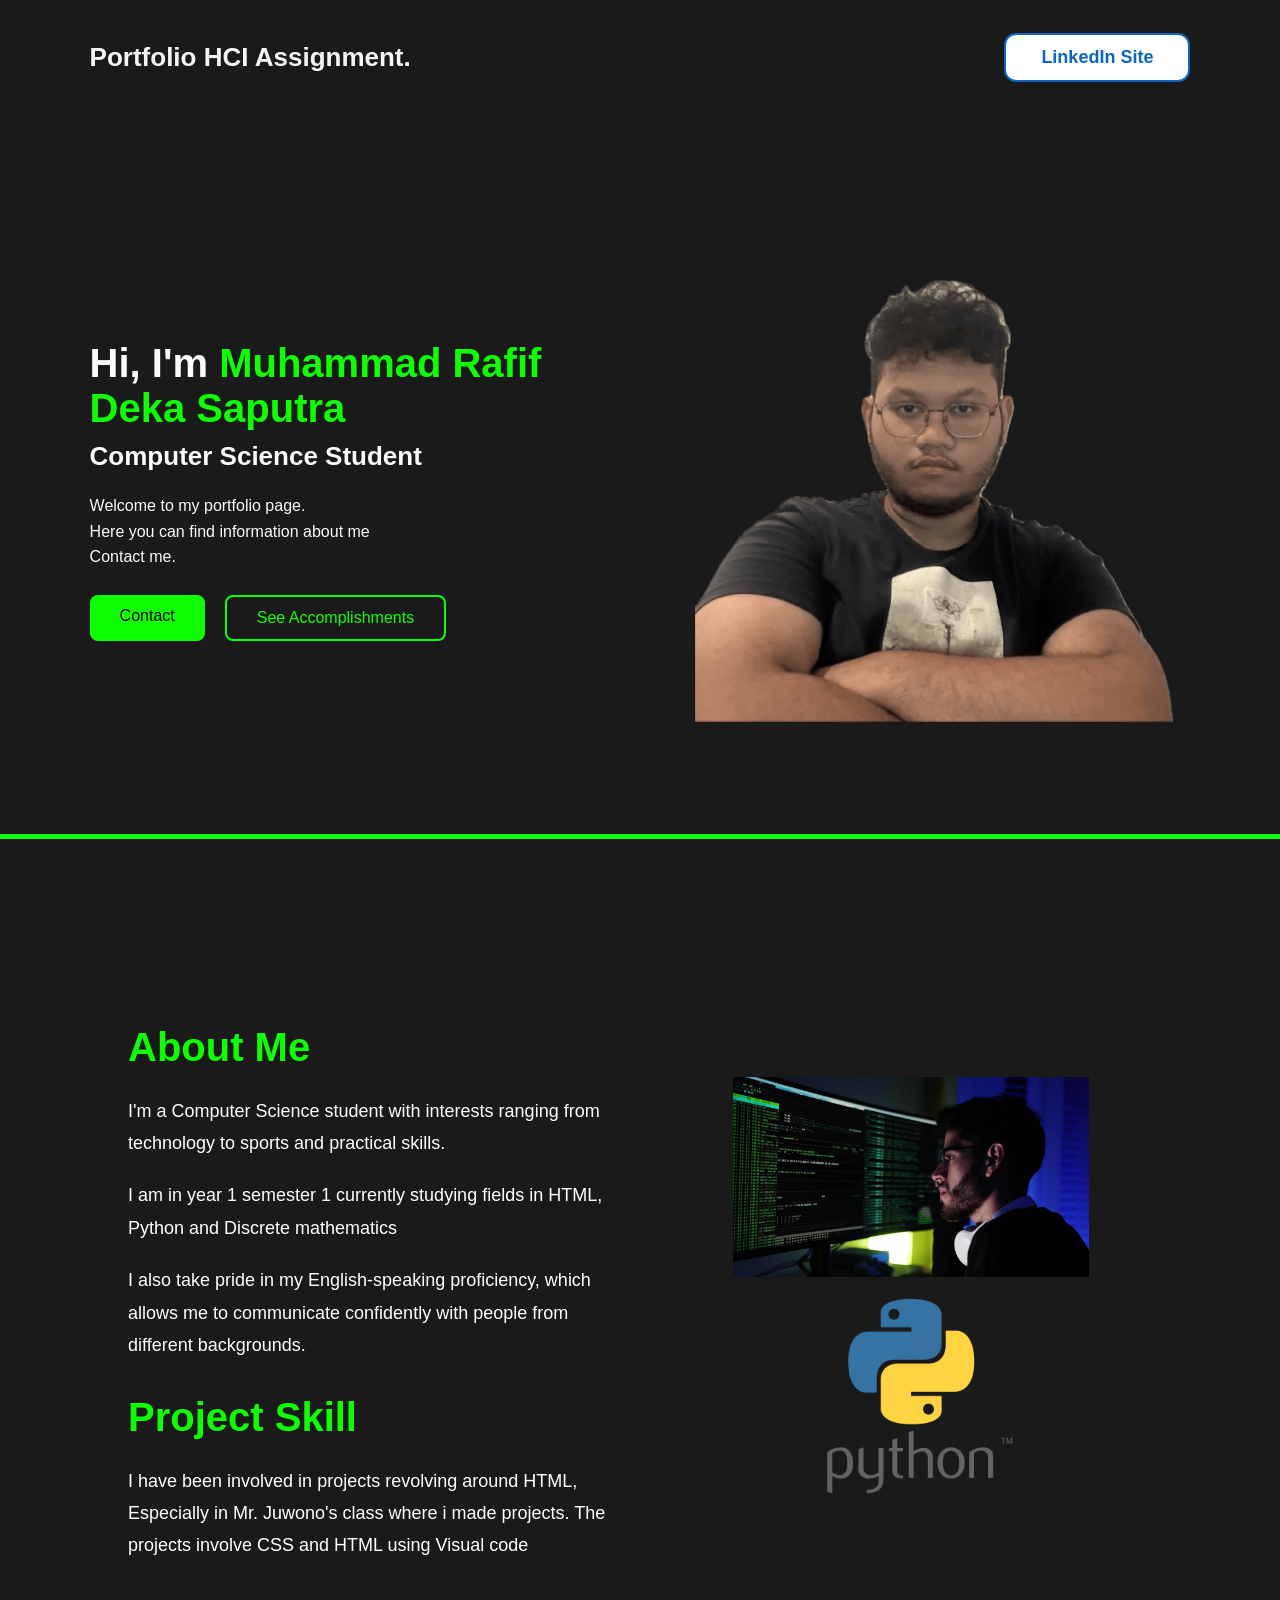
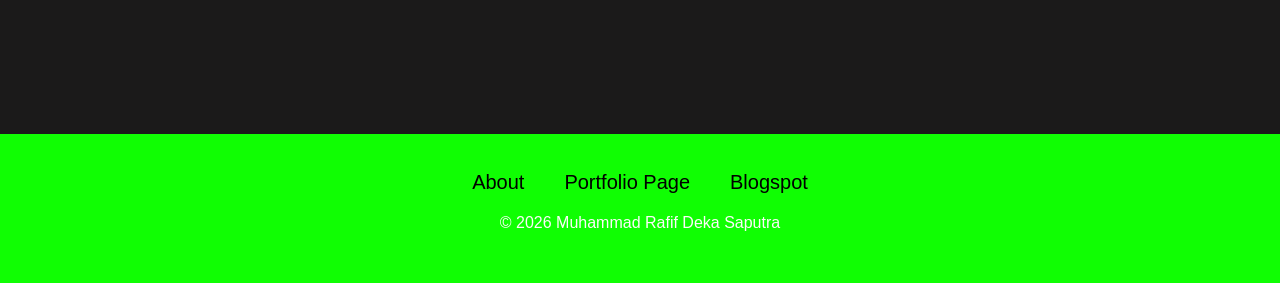
==== index.html @ aff5bef1 "HCI ASSIGNMENT 1 HCI ASSIGNMENT 1" ====
<!DOCTYPE html>
<html lang="en">
<head>
    <meta charset="UTF-8">
    <meta name="viewport" content="width=device-width, initial-scale=1.0">
    <title>HCI Portfolio</title>
    <link rel="stylesheet" href="style.css">
</head>

<body>

    <nav class="navbar">
        <h2 class="logo">Portfolio HCI Assignment.</h2>

        <a href="secret.html" class="linkedin-btn">
            LinkedIn Site
        </a>
    </nav>

    <section class="hero" id="home">

        <div class="hero-text">
            <h1>Hi, I'm <span>Muhammad Rafif Deka Saputra</span></h1>
            <h2>Computer Science Student</h2>

            <p>
                Welcome to my portfolio page. <br>
                Here you can find information about me <br>
                Contact me.
            </p>

            <div class="buttons">
                <a href="#contact" class="primary-btn">Contact</a>
                <a href="#about" class="secondary-btn">See Accomplishments</a>
            </div>
        </div>

        <img src="MEyessir234.png"
             alt="Me picture"
             class="profile-img">

    </section>

    </section>
    <section class="about-section" id="about">

    <div class="about-text">
        <h1><span>About Me</span></h1>

        <p>
            I'm a Computer Science
            student with interests ranging from technology to
            sports and practical skills.
        </p>
        <p>
            I am in year 1 semester 1 currently studying fields in HTML, Python and Discrete mathematics
        </p>

    

        <p>
            I also take pride in my English-speaking proficiency,
            which allows me to communicate confidently with
            people from different backgrounds.
        </p>

        <h1><span>Project Skill</span></h1>
        <p> I have been involved in projects revolving around HTML,
            Especially in Mr. Juwono's class where i made projects.
            The projects involve CSS and HTML using Visual code
        </p>
    </div>

    <div class="about-images">
        <img src="HTMLDUDE.jpg" alt="HTML DUDE">
        <img src="pythonlogo.png" alt="PYTHON">
    </div>

</section>
<footer class="footer">
    <div class="nav-links">
        <a href="#about">About</a>
      <a href="#">Portfolio Page</a>
        <a href="#blog">Blogspot</a>
    </div>

    <p>© 2026 Muhammad Rafif Deka Saputra</p>
</footer>
---- style.css ----
* {
    box-sizing: border-box;
}

body {
    margin: 0;
    font-family: Arial, sans-serif;
    background-color: #1b1a1a;
    color: #fcfafa;
}


.navbar {
    display: flex;
    align-items: center;
    justify-content: space-between;
    padding: 20px 7%;
}

.logo {
    font-size: 26px;
    color: #f6f4f9;
}

.nav-links {
    display: flex;
    justify-content: center;
    display: flex;
    gap: 30px;
}

.nav-links a {
    text-decoration: none;
    color: #f7f7f7;
}

.nav-links a:hover {
    color: #10fe03;
}

.linkedin-btn {
    background-color: white;
    color: #0A66C2;
    border: 2px solid #0A66C2;
    border-radius: 12px;
    padding: 12px 35px;
    font-size: 18px;
    font-weight: bold;
    cursor: pointer;
    text-decoration: none;
}
.linkedin-btn:hover {
    background-color: #0A66C2;
    color: white;
    box-shadow: 0 0 15px #0A66C2;
}

.hero {
    display: flex;
    align-items: center;
    justify-content: space-between;
    min-height: 80vh;
    padding: 0 7%;
    gap: 30px;
}

.hero-text {
    width: 50%;
}

.hero-text h1 {
    font-size: 40px;
    margin-bottom: 10px;
}

.hero-text h1 span {
    color: #10fe03;
}

.hero-text h2 {
    font-size: 26px;
    margin-top: 0;
}

.hero-text p {
    font-size: 16px;
    line-height: 1.6;
    max-width: 450px;
}


.buttons {
    display: flex;
    gap: 20px;
    margin-top: 25px;
}

.primary-btn, .secondary-btn {
    padding: 12px 30px;
    border-radius: 8px;
    text-decoration: none;
}

.primary-btn {
    background-color: #10fe03;
    color: rgb(0, 0, 0);
}

.secondary-btn {
    border: 2px solid #10fe03;
    color: #10fe03;
}
.secondary-btn:hover {
    background-color: #ffd700;
    border: #ffd700;
    color: #151515;
    box-shadow: 0 0 15px #ffd700;
}

.profile-img {
    width: 45%;
    max-height: 75vh;
    object-fit: contain;
}

.about-section {
    display: flex;
    align-items: center;
    justify-content: space-between;
    gap: 60px;

    background-color: #1b1a1a;
    color: white;
    border-top: 5px solid #10fe03;

    min-height: 100vh;
    padding: 80px 10%;
    box-sizing: border-box;
}

.about-text {
    width: 50%;
    
}

.about-text h1 {
    font-size: 40px;
    margin-bottom: 25px;
    color:#10fe03
}

.about-text p {
    font-size: 18px;
    line-height: 1.8;
    margin-bottom: 20px;
}

.about-images {
    width: 50%;
    display: flex;
    flex-direction: column;
    gap: 20px;
}

.about-images img {
    width: 100%;
    height: 200px;
    object-fit: contain;
    border-radius: 10px;
}
.footer {
    background-color: #151515;
    border-top: 2px solid #10fe03;
    padding: 35px 20px;
    text-align: center;
}

.nav-links {
    display: flex;
    justify-content: center;
    gap: 40px;
    flex-wrap: wrap;
    margin-bottom: 20px;
}

.nav-links a {
    color: rgb(0, 0, 0);
    text-decoration: none;
    font-size: 20px;
    transition: color 0.3s;
}

.nav-links a:hover {
    color: #f6fb00;
}

.footer {
    background-color: #10fe03;
    padding: 35px 20px;
    text-align: center;
}

.secret-page {
    background-color: #151515;
    color: white;
    text-align: center;
    padding: 60px 20px;
}

.secret-page h1 {
    color: #10fe03;
    font-size: 48px;
}

.secret-page img {
    width: 600px;
    max-width: 90%;
    margin: 30px auto;
}

.secret-page h2 {
    margin-bottom: 40px;
}
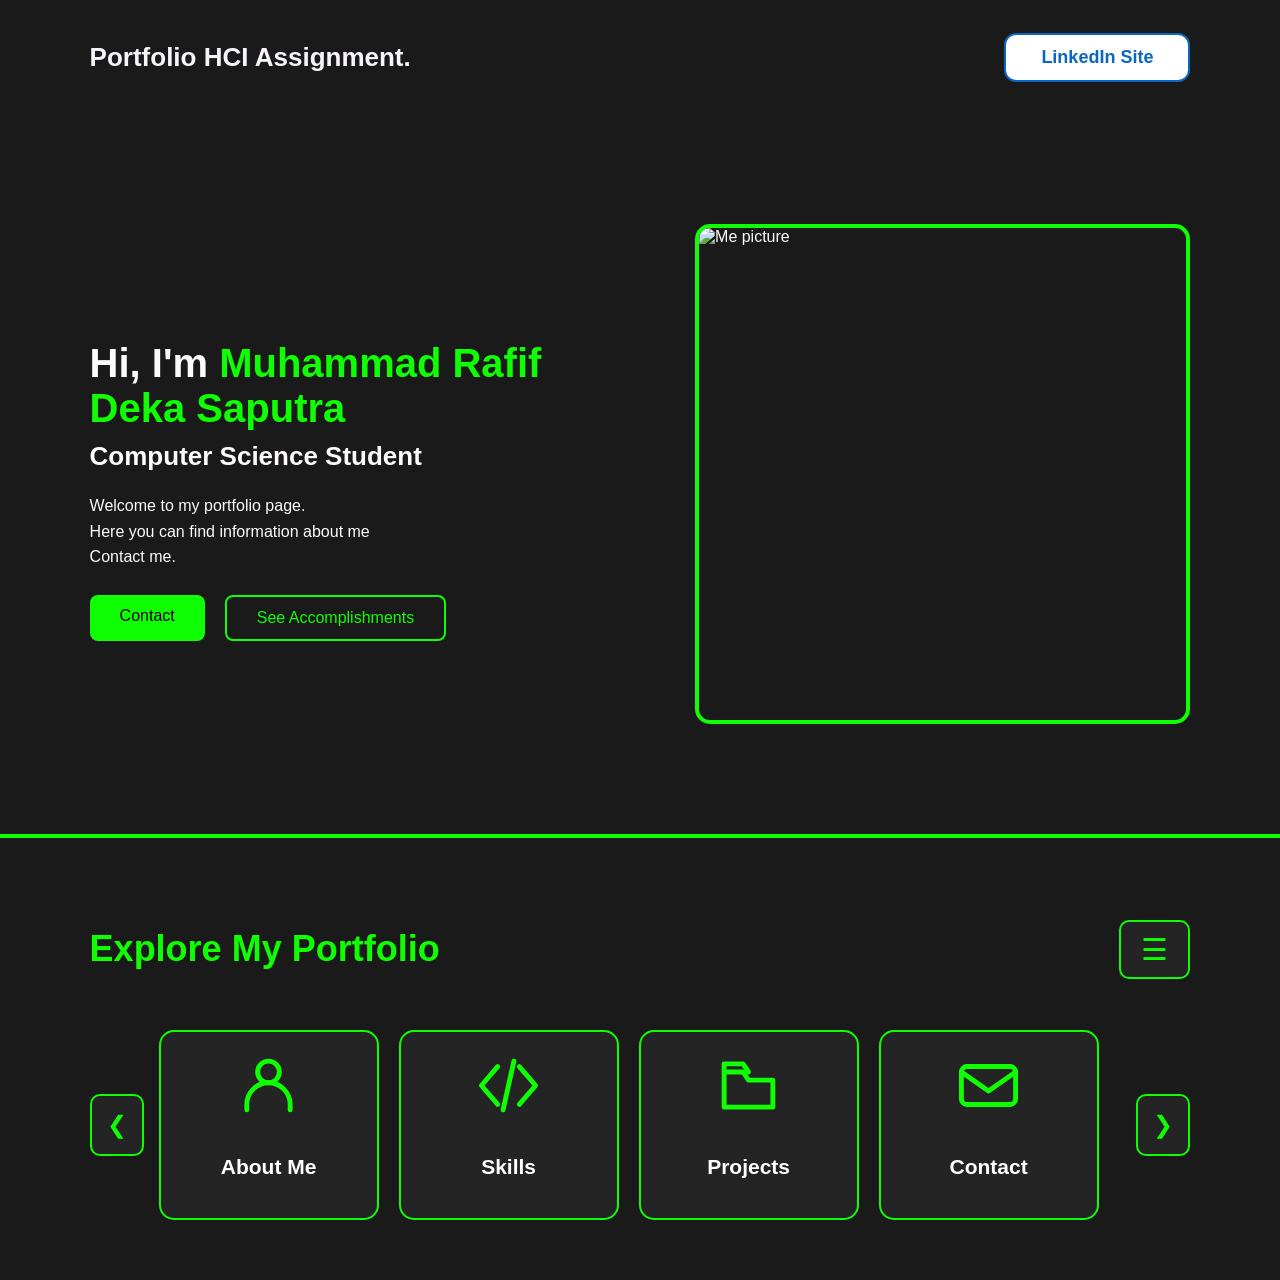
==== commit 15216e53: "Add files via upload" ====
--- a/index.html
+++ b/index.html
@@ -37,54 +37,428 @@
             </div>
         </div>
 
-        <img src="MEyessir234.png"
+        <img src="images/MEyessir234.png"
              alt="Me picture"
              class="profile-img">
 
     </section>
 
-    </section>
-    <section class="about-section" id="about">
-
-    <div class="about-text">
-        <h1><span>About Me</span></h1>
-
-        <p>
-            I'm a Computer Science
-            student with interests ranging from technology to
-            sports and practical skills.
-        </p>
-        <p>
-            I am in year 1 semester 1 currently studying fields in HTML, Python and Discrete mathematics
-        </p>
-
     
-
-        <p>
-            I also take pride in my English-speaking proficiency,
-            which allows me to communicate confidently with
-            people from different backgrounds.
-        </p>
-
-        <h1><span>Project Skill</span></h1>
-        <p> I have been involved in projects revolving around HTML,
-            Especially in Mr. Juwono's class where i made projects.
-            The projects involve CSS and HTML using Visual code
-        </p>
-    </div>
-
-    <div class="about-images">
-        <img src="HTMLDUDE.jpg" alt="HTML DUDE">
-        <img src="pythonlogo.png" alt="PYTHON">
+<!-- SECOND SECTION: HORIZONTAL MENU -->
+<section class="menu-section" id="about">
+
+    <div class="menu-heading">
+        <h1>Explore My Portfolio</h1>
+
+        <button class="hamburger" id="menuToggle"
+                aria-label="Toggle navigation menu"
+                aria-expanded="true"
+                aria-controls="menuTrack">
+            &#9776;
+        </button>
+    </div>
+
+    <div class="menu-wrapper">
+
+        <button class="scroll-btn" id="scrollLeft"
+                aria-label="Scroll menu left">
+            &#10094;
+        </button>
+
+        <div class="menu-track" id="menuTrack">
+
+            <a href="#about-me" class="menu-card" data-popup="about-me"> 
+                <svg viewBox="0 0 24 24" aria-hidden="true">
+                    <circle cx="12" cy="7" r="4"/>
+                    <path d="M4 21v-2a8 8 0 0 1 16 0v2"/>
+                </svg>
+                <h2>About Me</h2>
+            </href=>
+
+            <a href="#skills" class="menu-card" data-popup="skills">
+                <svg viewBox="0 0 24 24" aria-hidden="true">
+                    <path d="M8 5 2 12l6 7"/>
+                    <path d="m16 5 6 7-6 7"/>
+                    <path d="m14 3-4 18"/>
+                </svg>
+                <h2>Skills</h2>
+            </a>
+
+           <a href="#projects" class="menu-card" data-popup="projects">
+                <svg viewBox="0 0 24 24" aria-hidden="true">
+                    <path d="M3 7h7l2 3h9v10H3z"/>
+                    <path d="M3 7V4h7l2 3"/>
+                </svg>
+                <h2>Projects</h2>
+            </a>
+
+           <a href="#contact" class="menu-card" data-popup="contact">
+                <svg viewBox="0 0 24 24" aria-hidden="true">
+                    <rect x="2" y="5" width="20" height="14" rx="2"/>
+                    <path d="m2 7 10 7 10-7"/>
+                </svg>
+                <h2>Contact</h2>
+            </a>
+
+        </div>
+
+        <button class="scroll-btn" id="scrollRight"
+                aria-label="Scroll menu right">
+            &#10095;
+        </button>
+
     </div>
 
 </section>
-<footer class="footer">
-    <div class="nav-links">
-        <a href="#about">About</a>
-      <a href="#">Portfolio Page</a>
-        <a href="#blog">Blogspot</a>
-    </div>
-
-    <p>© 2026 Muhammad Rafif Deka Saputra</p>
-</footer>
+
+
+<!-- DESTINATION SECTIONS -->
+
+
+<!-- POPUP OVERLAY -->
+<div class="popup-overlay" id="popupOverlay" hidden>
+
+    <div class="popup-box" role="dialog"
+         aria-modal="true" aria-labelledby="popupTitle">
+
+        <button class="popup-close" id="popupClose"
+                aria-label="Close popup">&times;</button>
+
+        <h1 id="popupTitle"></h1>
+        <div id="popupContent"></div>
+
+    </div>
+</div>
+
+<!-- HIDDEN POPUP CONTENT -->
+
+
+<!-- ABOUT ME POPUP -->
+<template id="about-me-content">
+    <p>
+        I am a first-year Computer Science student
+        interested in technology, sports and practical skills.
+    </p>
+
+    <h2>Social Media</h2>
+
+    <a href="https://www.instagram.com"
+       target="_blank"
+       rel="noopener noreferrer"
+       class="social-box">
+
+        <span class="social-icon">◎</span>
+
+        <div>
+            <strong>Instagram</strong>
+            <p>Visit my Instagram profile</p>
+        </div>
+
+        <span class="social-arrow">↗</span>
+    </a>
+</template>
+
+
+<!-- SKILLS POPUP -->
+<template id="skills-content">
+
+    <h2>Academic Progress</h2>
+
+    <p>Computer Science — Year 1</p>
+
+    <div class="progress-info">
+        <span>Year 1 Progress</span>
+        <strong>66%</strong>
+    </div>
+
+    <div class="progress-track"
+         role="progressbar"
+         aria-label="Year 1 progress"
+         aria-valuenow="66"
+         aria-valuemin="0"
+         aria-valuemax="100">
+
+        <div class="progress-fill"></div>
+    </div>
+
+    <p>66% completed — 34% remaining.</p>
+
+    <h2>Skills</h2>
+
+    <ul>
+        <li>HTML</li>
+        <li>CSS</li>
+        <li>Python</li>
+        <li>Discrete Mathematics</li>
+    </ul>
+
+</template>
+
+
+<!-- PROJECTS POPUP -->
+<template id="projects-content">
+
+    <p>
+        Click a project image or its download icon
+        to download the corresponding file.
+    </p>
+
+    <div class="project-grid">
+
+        <a href="projects/project1.zip"
+           download
+           class="project-download">
+
+            <span class="download-icon">↓</span>
+
+            <img src="images/html.png"
+                 alt="Project 1 preview">
+
+            <h3>Project 1</h3>
+        </a>
+
+        <a href="projects/project2.pdf"
+           download
+           class="project-download">
+
+            <span class="download-icon">↓</span>
+
+            <img src="images/Java.png"
+                 alt="Project 2 preview">
+
+            <h3>Project 2</h3>
+        </a>
+
+        <a href="projects/project3.zip"
+           download
+           class="project-download">
+
+            <span class="download-icon">↓</span>
+
+            <img src="images/HTMLDUDE.jpg"
+                 alt="Project 3 preview">
+
+            <h3>Project 3</h3>
+        </a>
+        <a href="projects/project4.pdf"
+   download
+   class="project-download">
+
+    <span class="download-icon">↓</span>
+
+    <img src="images/pythonlogo.png"
+         alt="Project 4 preview">
+
+    <h3>Project 4</h3>
+</a>
+    </div>
+</template>
+
+
+<!-- CONTACT POPUP -->
+<template id="contact-content">
+
+    <p>Click a contact box to copy its information.</p>
+
+    <div class="contact-list">
+
+        <button type="button"
+                class="contact-box"
+                data-copy="muhammad.saputra049@gmail.com">
+
+            <span class="contact-icon">✉</span>
+
+            <span class="contact-details">
+                <strong>Gmail</strong>
+                <span>muhammad.saputra049@gmail.com</span>
+                <small class="copy-label">Click to copy</small>
+            </span>
+
+            <span class="copy-symbol">▢</span>
+        </button>
+
+        <button type="button"
+                class="contact-box"
+                data-copy="muhammad.saputra049@outlook.com">
+
+            <span class="contact-icon">✉</span>
+
+            <span class="contact-details">
+                <strong>Outlook</strong>
+                <span>muhammad.saputra049@outlook.com</span>
+                <small class="copy-label">Click to copy</small>
+            </span>
+
+            <span class="copy-symbol">▢</span>
+        </button>
+
+        <button type="button"
+                class="contact-box"
+                data-copy="+6239823923502">
+
+            <span class="contact-icon">☎</span>
+
+            <span class="contact-details">
+                <strong>Phone Number</strong>
+                <span>+6239823923502</span>
+                <small class="copy-label">Click to copy</small>
+            </span>
+
+            <span class="copy-symbol">▢</span>
+        </button>
+
+    </div>
+
+</template>
+
+<script>
+    const menuToggle = document.getElementById("menuToggle");
+    const menuTrack = document.getElementById("menuTrack");
+    const scrollLeft = document.getElementById("scrollLeft");
+    const scrollRight = document.getElementById("scrollRight");
+
+    menuToggle.addEventListener("click", function() {
+        menuTrack.classList.toggle("is-hidden");
+
+        const expanded = !menuTrack.classList.contains("is-hidden");
+
+        menuToggle.setAttribute("aria-expanded", expanded);
+        scrollLeft.hidden = !expanded;
+        scrollRight.hidden = !expanded;
+    });
+
+    scrollRight.addEventListener("click", function() {
+        menuTrack.scrollBy({
+            left: 240,
+            behavior: "smooth"
+        });
+    });
+
+    scrollLeft.addEventListener("click", function() {
+        menuTrack.scrollBy({
+            left: -240,
+            behavior: "smooth"
+        });
+    });
+</script>
+
+<script>
+    const popupOverlay = document.getElementById("popupOverlay");
+    const popupClose = document.getElementById("popupClose");
+    const popupTitle = document.getElementById("popupTitle");
+    const popupContent = document.getElementById("popupContent");
+
+    const popupTitles = {
+        "about-me": "About Me",
+        "skills": "My Skills",
+        "projects": "My Projects",
+        "contact": "Contact Me"
+    };
+
+    let previousFocus = null;
+
+    function openPopup(id) {
+        const template = document.getElementById(id + "-content");
+
+        if (!template) return;
+
+        previousFocus = document.activeElement;
+        popupTitle.textContent = popupTitles[id];
+        popupContent.replaceChildren(
+            template.content.cloneNode(true)
+        );
+
+        popupOverlay.hidden = false;
+        document.body.classList.add("popup-open");
+        popupClose.focus();
+    }
+
+    function closePopup() {
+        popupOverlay.hidden = true;
+        document.body.classList.remove("popup-open");
+        popupContent.replaceChildren();
+
+        if (previousFocus) previousFocus.focus();
+    }
+
+    document.querySelectorAll("[data-popup]").forEach(button => {
+        button.addEventListener("click", function(event) {
+            event.preventDefault();
+            openPopup(this.dataset.popup);
+        });
+    });
+
+    popupClose.addEventListener("click", closePopup);
+
+    popupOverlay.addEventListener("click", function(event) {
+        if (event.target === popupOverlay) {
+            closePopup();
+        }
+    });
+
+    document.addEventListener("keydown", function(event) {
+        if (popupOverlay.hidden) return;
+
+        if (event.key === "Escape") {
+            closePopup();
+        }
+
+        if (event.key === "Tab") {
+            const controls = popupOverlay.querySelectorAll(
+                'a[href], button:not([disabled]), input, textarea, select, [tabindex]:not([tabindex="-1"])'
+            );
+
+            const first = controls[0];
+            const last = controls[controls.length - 1];
+
+            if (event.shiftKey && document.activeElement === first) {
+                event.preventDefault();
+                last.focus();
+            } else if (!event.shiftKey && document.activeElement === last) {
+                event.preventDefault();
+                first.focus();
+            }
+        }
+    });
+
+    // Make the main Contact button open the same popup
+    document.querySelectorAll('a.primary-btn[href="#contact"]')
+        .forEach(button => {
+            button.addEventListener("click", function(event) {
+                event.preventDefault();
+                openPopup("contact");
+            });
+        });
+</script>
+
+<script>
+    document.getElementById("popupContent")
+        .addEventListener("click", async function(event) {
+
+            const button = event.target.closest(".contact-box");
+
+            if (!button) return;
+
+            const value = button.getAttribute("data-copy");
+            const label = button.querySelector(".copy-label");
+
+            try {
+                await navigator.clipboard.writeText(value);
+
+                label.textContent = "Copied!";
+                label.style.color = "#ffd700";
+
+                setTimeout(function() {
+                    label.textContent = "Click to copy";
+                    label.style.color = "#10fe03";
+                }, 1500);
+
+            } catch (error) {
+                label.textContent = "Copy failed";
+                console.error("Clipboard error:", error);
+            }
+        });
+</script>
+
+</body>
+</html>
--- a/style.css
+++ b/style.css
@@ -120,85 +120,173 @@
 
 .profile-img {
     width: 45%;
-    max-height: 75vh;
-    object-fit: contain;
-}
-
-.about-section {
-    display: flex;
-    align-items: center;
+    height: 500px;
+
+    object-fit: cover;
+    object-position: center 35%;
+
+    border: 4px solid #10fe03;
+    border-radius: 15px;
+}
+/* HORIZONTAL HAMBURGER MENU */
+
+html {
+    scroll-behavior: smooth;
+}
+
+.menu-section {
+    background: #1b1a1a;
+    padding: 60px 7%;
+    border-top: 4px solid #10fe03;
+}
+
+.menu-heading {
+    display: flex;
     justify-content: space-between;
-    gap: 60px;
-
-    background-color: #1b1a1a;
-    color: white;
-    border-top: 5px solid #10fe03;
-
-    min-height: 100vh;
+    align-items: center;
+    gap: 20px;
+    margin-bottom: 30px;
+}
+
+.menu-heading h1 {
+    color: #10fe03;
+    font-size: 36px;
+}
+
+.hamburger {
+    background: #242424;
+    color: #10fe03;
+    border: 2px solid #10fe03;
+    border-radius: 10px;
+    padding: 10px 20px;
+    font-size: 30px;
+    cursor: pointer;
+}
+
+.hamburger:hover {
+    background: #10fe03;
+    color: black;
+}
+
+/* HORIZONTAL SCROLL */
+
+.menu-wrapper {
+    display: flex;
+    align-items: center;
+    gap: 15px;
+}
+
+.menu-track {
+    display: flex;
+    gap: 20px;
+    overflow-x: auto;
+    scroll-behavior: smooth;
+    scroll-snap-type: x mandatory;
+    scrollbar-width: none;
+    flex: 1;
+    min-width: 0;
+}
+
+.menu-track::-webkit-scrollbar {
+    display: none;
+}
+
+.menu-track.is-hidden {
+    display: none;
+}
+
+.menu-card {
+    flex: 0 0 220px;
+    min-height: 190px;
+    background: #242424;
+    border: 2px solid #10fe03;
+    border-radius: 15px;
+
+    display: flex;
+    flex-direction: column;
+    justify-content: center;
+    align-items: center;
+    gap: 20px;
+
+    color: white;
+    text-decoration: none;
+    scroll-snap-align: start;
+    transition: 0.3s;
+}
+
+.menu-card svg {
+    width: 65px;
+    height: 65px;
+    fill: none;
+    stroke: #10fe03;
+    stroke-width: 1.8;
+    stroke-linecap: round;
+    stroke-linejoin: round;
+}
+
+.menu-card h2 {
+    font-size: 21px;
+}
+
+.menu-card:hover {
+    background: #10fe03;
+    color: black;
+    transform: translateY(-5px);
+}
+
+.menu-card:hover svg {
+    stroke: black;
+}
+
+/* LEFT AND RIGHT ARROWS */
+
+.scroll-btn {
+    background: #242424;
+    border: 2px solid #10fe03;
+    color: #10fe03;
+    border-radius: 10px;
+    padding: 15px;
+    cursor: pointer;
+    font-size: 24px;
+}
+
+.scroll-btn:hover {
+    background: #10fe03;
+    color: black;
+}
+
+/* DESTINATION SECTIONS */
+
+.content-section {
+    min-height: 50vh;
     padding: 80px 10%;
-    box-sizing: border-box;
-}
-
-.about-text {
-    width: 50%;
-    
-}
-
-.about-text h1 {
+    border-top: 2px solid #10fe03;
+    background: #1b1a1a;
+}
+
+.content-section h1 {
     font-size: 40px;
-    margin-bottom: 25px;
-    color:#10fe03
-}
-
-.about-text p {
+    color: #10fe03;
+}
+
+.content-section p {
     font-size: 18px;
     line-height: 1.8;
-    margin-bottom: 20px;
-}
-
-.about-images {
-    width: 50%;
-    display: flex;
-    flex-direction: column;
-    gap: 20px;
-}
-
-.about-images img {
-    width: 100%;
-    height: 200px;
-    object-fit: contain;
-    border-radius: 10px;
-}
-.footer {
-    background-color: #151515;
-    border-top: 2px solid #10fe03;
-    padding: 35px 20px;
-    text-align: center;
-}
-
-.nav-links {
-    display: flex;
-    justify-content: center;
-    gap: 40px;
-    flex-wrap: wrap;
-    margin-bottom: 20px;
-}
-
-.nav-links a {
-    color: rgb(0, 0, 0);
-    text-decoration: none;
-    font-size: 20px;
-    transition: color 0.3s;
-}
-
-.nav-links a:hover {
-    color: #f6fb00;
-}
-
-.footer {
-    background-color: #10fe03;
-    padding: 35px 20px;
-    text-align: center;
+    max-width: 750px;
+}
+
+@media (max-width: 600px) {
+    .menu-heading h1 {
+        font-size: 25px;
+    }
+
+    .menu-card {
+        flex-basis: 180px;
+    }
+
+    .scroll-btn {
+        padding: 10px;
+    }
 }
 
 .secret-page {
@@ -222,3 +310,343 @@
 .secret-page h2 {
     margin-bottom: 40px;
 }
+.scroll-btn[hidden] {
+    display: none;
+}
+
+/* BLURRED POPUP */
+
+.popup-overlay {
+    position: fixed;
+    inset: 0;
+    z-index: 9999;
+
+    background: rgba(0, 0, 0, 0.55);
+    backdrop-filter: blur(10px);
+    -webkit-backdrop-filter: blur(10px);
+
+    display: flex;
+    justify-content: center;
+    align-items: center;
+    padding: 20px;
+}
+
+.popup-overlay[hidden] {
+    display: none;
+}
+
+.popup-box {
+    position: relative;
+    background: #242424;
+    border: 3px solid #10fe03;
+    border-radius: 18px;
+
+    width: 600px;
+    max-width: 100%;
+    max-height: 85vh;
+    overflow-y: auto;
+
+    padding: 40px;
+    color: white;
+    box-shadow: 0 0 30px rgba(16, 254, 3, 0.25);
+
+    animation: popupAppear 0.2s ease-out;
+}
+
+.popup-box h1 {
+    color: #10fe03;
+    font-size: 36px;
+    margin-top: 0;
+}
+
+.popup-box p,
+.popup-box li {
+    font-size: 18px;
+    line-height: 1.7;
+}
+
+.popup-close {
+    position: absolute;
+    top: 12px;
+    right: 18px;
+
+    background: none;
+    border: none;
+    color: #10fe03;
+
+    font-size: 35px;
+    cursor: pointer;
+}
+
+.popup-close:hover {
+    color: #ffd700;
+}
+
+body.popup-open {
+    overflow: hidden;
+}
+
+@keyframes popupAppear {
+    from {
+        opacity: 0;
+        transform: scale(0.94);
+    }
+
+    to {
+        opacity: 1;
+        transform: scale(1);
+    }
+}
+/* Keep popup invisible until opened */
+.popup-overlay[hidden] {
+    display: none !important;
+}
+
+/* Popup background */
+.popup-overlay {
+    position: fixed;
+    inset: 0;
+    z-index: 9999;
+    background: rgba(0, 0, 0, 0.6);
+    backdrop-filter: blur(12px);
+    -webkit-backdrop-filter: blur(12px);
+
+    justify-content: center;
+    align-items: center;
+}
+
+/* Popup positioning */
+.popup-overlay:not([hidden]) {
+    display: flex;
+}
+
+/* Popup window */
+.popup-box {
+    position: relative;
+    width: 600px;
+    max-width: 90%;
+    padding: 40px;
+    background: #242424;
+    border: 3px solid #10fe03;
+    border-radius: 15px;
+    color: white;
+    box-shadow: 0 0 30px rgba(16, 254, 3, 0.3);
+}
+
+/* Hide any old destination sections */
+.content-section {
+    display: none;
+}
+
+/* ABOUT ME - INSTAGRAM */
+
+.social-box {
+    display: flex;
+    align-items: center;
+    gap: 18px;
+    padding: 20px;
+    margin-top: 20px;
+
+    background: #303030;
+    border: 2px solid #10fe03;
+    border-radius: 12px;
+
+    color: white;
+    text-decoration: none;
+}
+
+.social-box:hover {
+    background: #383838;
+    box-shadow: 0 0 15px #10fe03;
+}
+
+.social-icon {
+    font-size: 36px;
+    color: #10fe03;
+}
+
+.social-box p {
+    font-size: 14px;
+    margin: 5px 0 0;
+}
+
+.social-arrow {
+    margin-left: auto;
+    font-size: 25px;
+    color: #10fe03;
+}
+
+
+/* SKILLS - PROGRESS GRAPH */
+
+.progress-info {
+    display: flex;
+    justify-content: space-between;
+    margin: 25px 0 12px;
+    font-size: 18px;
+}
+
+.progress-info strong {
+    color: #10fe03;
+    font-size: 26px;
+}
+
+.progress-track {
+    width: 100%;
+    height: 24px;
+    background: #505050;
+    border-radius: 20px;
+    overflow: hidden;
+}
+
+.progress-fill {
+    width: 66%;
+    height: 100%;
+    background: #10fe03;
+    border-radius: 20px;
+    animation: fillProgress 1s ease-out;
+}
+
+@keyframes fillProgress {
+    from { width: 0%; }
+    to { width: 66%; }
+}
+
+
+/* PROJECTS - DOWNLOAD CARDS */
+
+.project-grid {
+    display: grid;
+    grid-template-columns: repeat(2, minmax(0, 1fr));
+    gap: 20px;
+    margin-top: 25px;
+}
+
+.project-download {
+    position: relative;
+    background: #303030;
+    border: 2px solid #10fe03;
+    border-radius: 12px;
+    padding: 15px;
+    text-decoration: none;
+    color: white;
+    text-align: center;
+    transition: 0.2s;
+}
+
+.project-download:hover {
+    transform: translateY(-5px);
+    box-shadow: 0 0 15px #10fe03;
+}
+
+.project-download img {
+    width: 100%;
+    height: 130px;
+    object-fit: contain;
+    display: block;
+    border-radius: 8px;
+}
+
+.project-download h3 {
+    font-size: 16px;
+    margin: 12px 0 0;
+}
+
+.download-icon {
+    position: absolute;
+    top: 10px;
+    right: 10px;
+    z-index: 1;
+
+    background: #10fe03;
+    color: black;
+    border-radius: 8px;
+
+    padding: 6px 12px;
+    font-size: 22px;
+    font-weight: bold;
+}
+
+
+/* CONTACT - COPY BUTTONS */
+
+.contact-list {
+    display: flex;
+    flex-direction: column;
+    gap: 15px;
+    margin-top: 25px;
+}
+
+.contact-box {
+    width: 100%;
+    display: flex;
+    align-items: center;
+    gap: 18px;
+
+    background: #303030;
+    border: 2px solid #10fe03;
+    border-radius: 12px;
+    padding: 18px;
+
+    color: white;
+    text-align: left;
+    cursor: pointer;
+    font-family: inherit;
+}
+
+.contact-box:hover {
+    background: #383838;
+    box-shadow: 0 0 15px #10fe03;
+}
+
+.contact-icon {
+    color: #10fe03;
+    font-size: 32px;
+}
+
+.contact-details {
+    display: flex;
+    flex-direction: column;
+    gap: 5px;
+    min-width: 0;
+    overflow-wrap: anywhere;
+}
+
+.contact-details strong {
+    font-size: 18px;
+}
+
+.contact-details > span {
+    font-size: 15px;
+}
+
+.copy-label {
+    color: #10fe03;
+    font-size: 12px;
+}
+
+.copy-symbol {
+    margin-left: auto;
+    color: #10fe03;
+    font-size: 25px;
+}
+
+/* MOBILE SUPPORT */
+
+@media (max-width: 600px) {
+    .project-grid {
+        grid-template-columns: 1fr;
+    }
+
+    .popup-box {
+        padding: 30px 20px;
+    }
+}
+.project-download iframe {
+    width: 100%;
+    height: 180px;
+    border: none;
+    border-radius: 8px;
+    background: white;
+    pointer-events: none;
+}
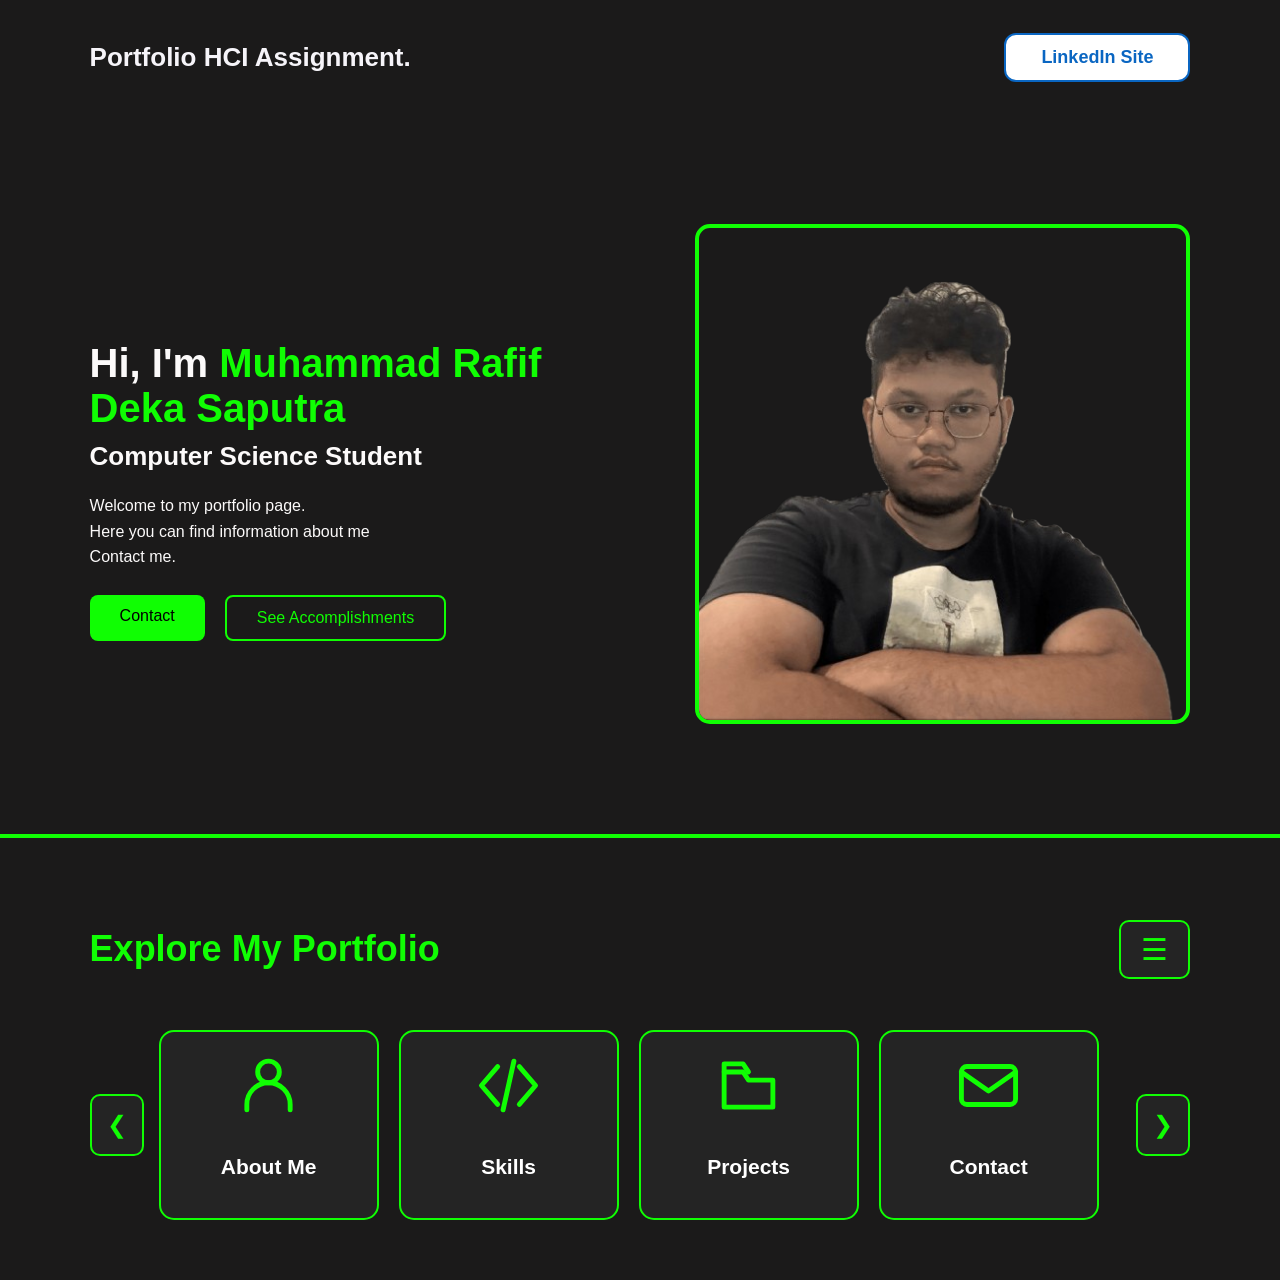
==== commit 017a954f: "Refactor index.html to restore original content" ====
--- a/index.html
+++ b/index.html
@@ -37,7 +37,7 @@
             </div>
         </div>
 
-        <img src="images/MEyessir234.png"
+        <img src="MEyessir234.png"
              alt="Me picture"
              class="profile-img">
 
@@ -211,7 +211,7 @@
 
             <span class="download-icon">↓</span>
 
-            <img src="images/html.png"
+            <img src=" html.png"
                  alt="Project 1 preview">
 
             <h3>Project 1</h3>
@@ -223,7 +223,7 @@
 
             <span class="download-icon">↓</span>
 
-            <img src="images/Java.png"
+            <img src="Java.png"
                  alt="Project 2 preview">
 
             <h3>Project 2</h3>
@@ -235,7 +235,7 @@
 
             <span class="download-icon">↓</span>
 
-            <img src="images/HTMLDUDE.jpg"
+            <img src="HTMLDUDE.jpg"
                  alt="Project 3 preview">
 
             <h3>Project 3</h3>
@@ -246,7 +246,7 @@
 
     <span class="download-icon">↓</span>
 
-    <img src="images/pythonlogo.png"
+    <img src="pythonlogo.png"
          alt="Project 4 preview">
 
     <h3>Project 4</h3>
@@ -461,4 +461,4 @@
 </script>
 
 </body>
-</html>+</html>
